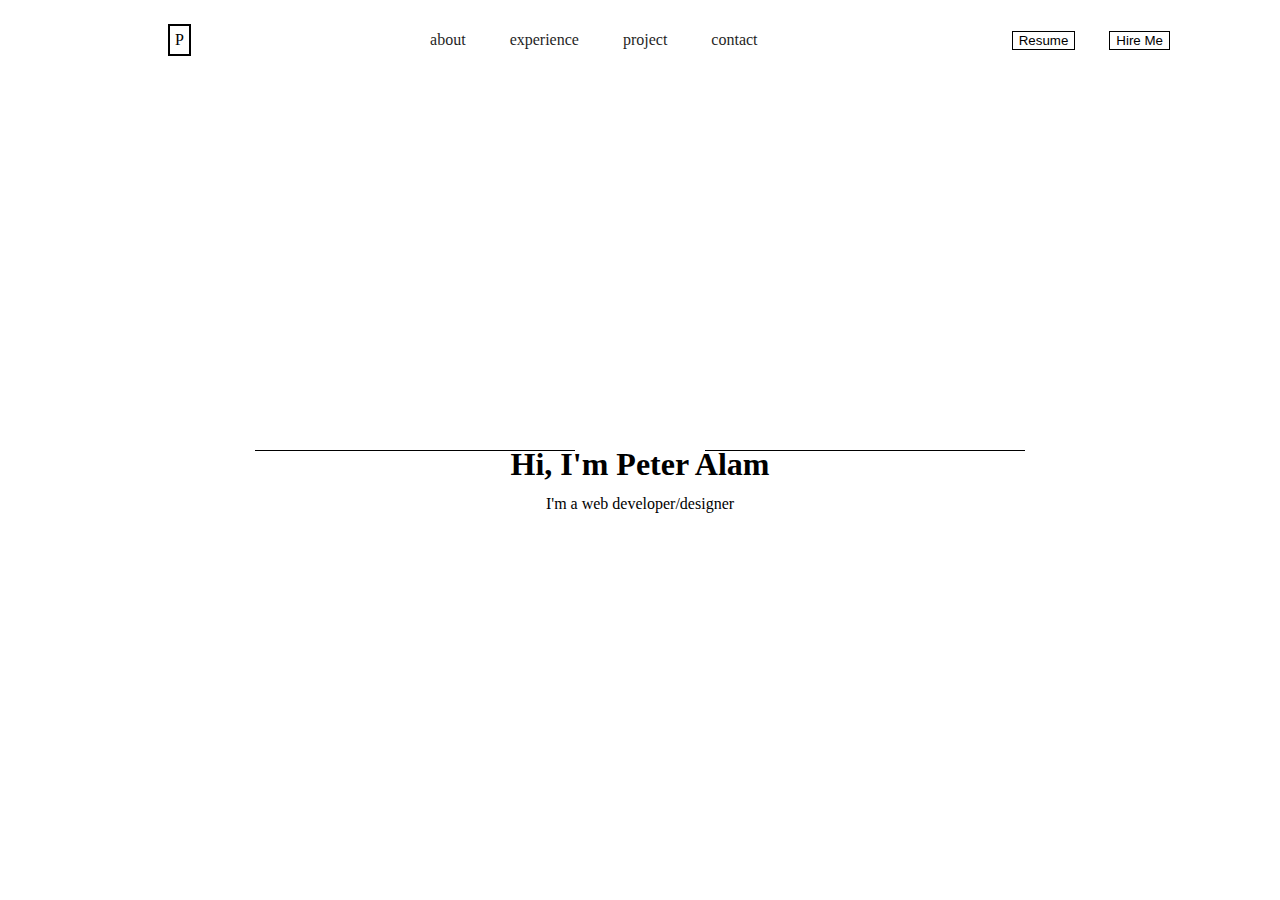
==== index.html @ 071f85ca "my-portfolio" ====
<!DOCTYPE html>
<html lang="en">
<head>
  <meta charset="UTF-8">
  <meta name="viewport" content="width=device-width, initial-scale=1.0">
  <link rel="stylesheet" href="style.css">
  <title>Document</title>
</head>

<body>
  <div class="head">
    <div class="p-symb">
      <p>P</p>
    </div>
    <div class="links">
      <a href="about.html">about</a>
      <a href="#">experience</a>
      <a href="#">project</a>
      <a href="#">contact</a>
    </div>
      <div class="btns">
        <button>Resume</button>
        <button>Hire Me</button>
    </div>
  </div>
  <div class="main-text">
    <h1>Hi, I'm Peter Alam</h1>
    <p>I'm a web developer/designer</p>
  </div>
</body>
</html>
---- style.css ----
html, body{
  overflow: hidden;
}

.head{
  display: flex;
  justify-content: space-between;
  align-items: center;
}

.head p{
  border: 2px black solid;
  padding: 5px;
  margin-left: 160px;
}

.links a{
  padding: 20px;
  text-decoration: none;
  color: #1F1F1F;
}

.btns{
  margin-right: 87px;
}
.btns button{
  border: 1px black solid;
  background-color: transparent;
  margin: 15px;
}

.main-text{
  display: flex;
  flex-direction: column;
  align-items: center;
  justify-content: center;
  min-height: 90vh;

}
.main-text h1{
  margin-bottom: 12px;
}
.main-text p{
  margin-top: 0px;
}

.about-me{
  text-align: center;
  position: relative;
}

h1::before,
h1::after {
  content: "";
  position: absolute;
  top: 50%;
  height: 1px;
  background-color: black;
}

h1::before {
  left: 255px;
  width: 25%; 
}

h1::after {
  right: 255px;
  width: 25%;
}

.about-me-background{
  background-color: #C4C4C4;
}
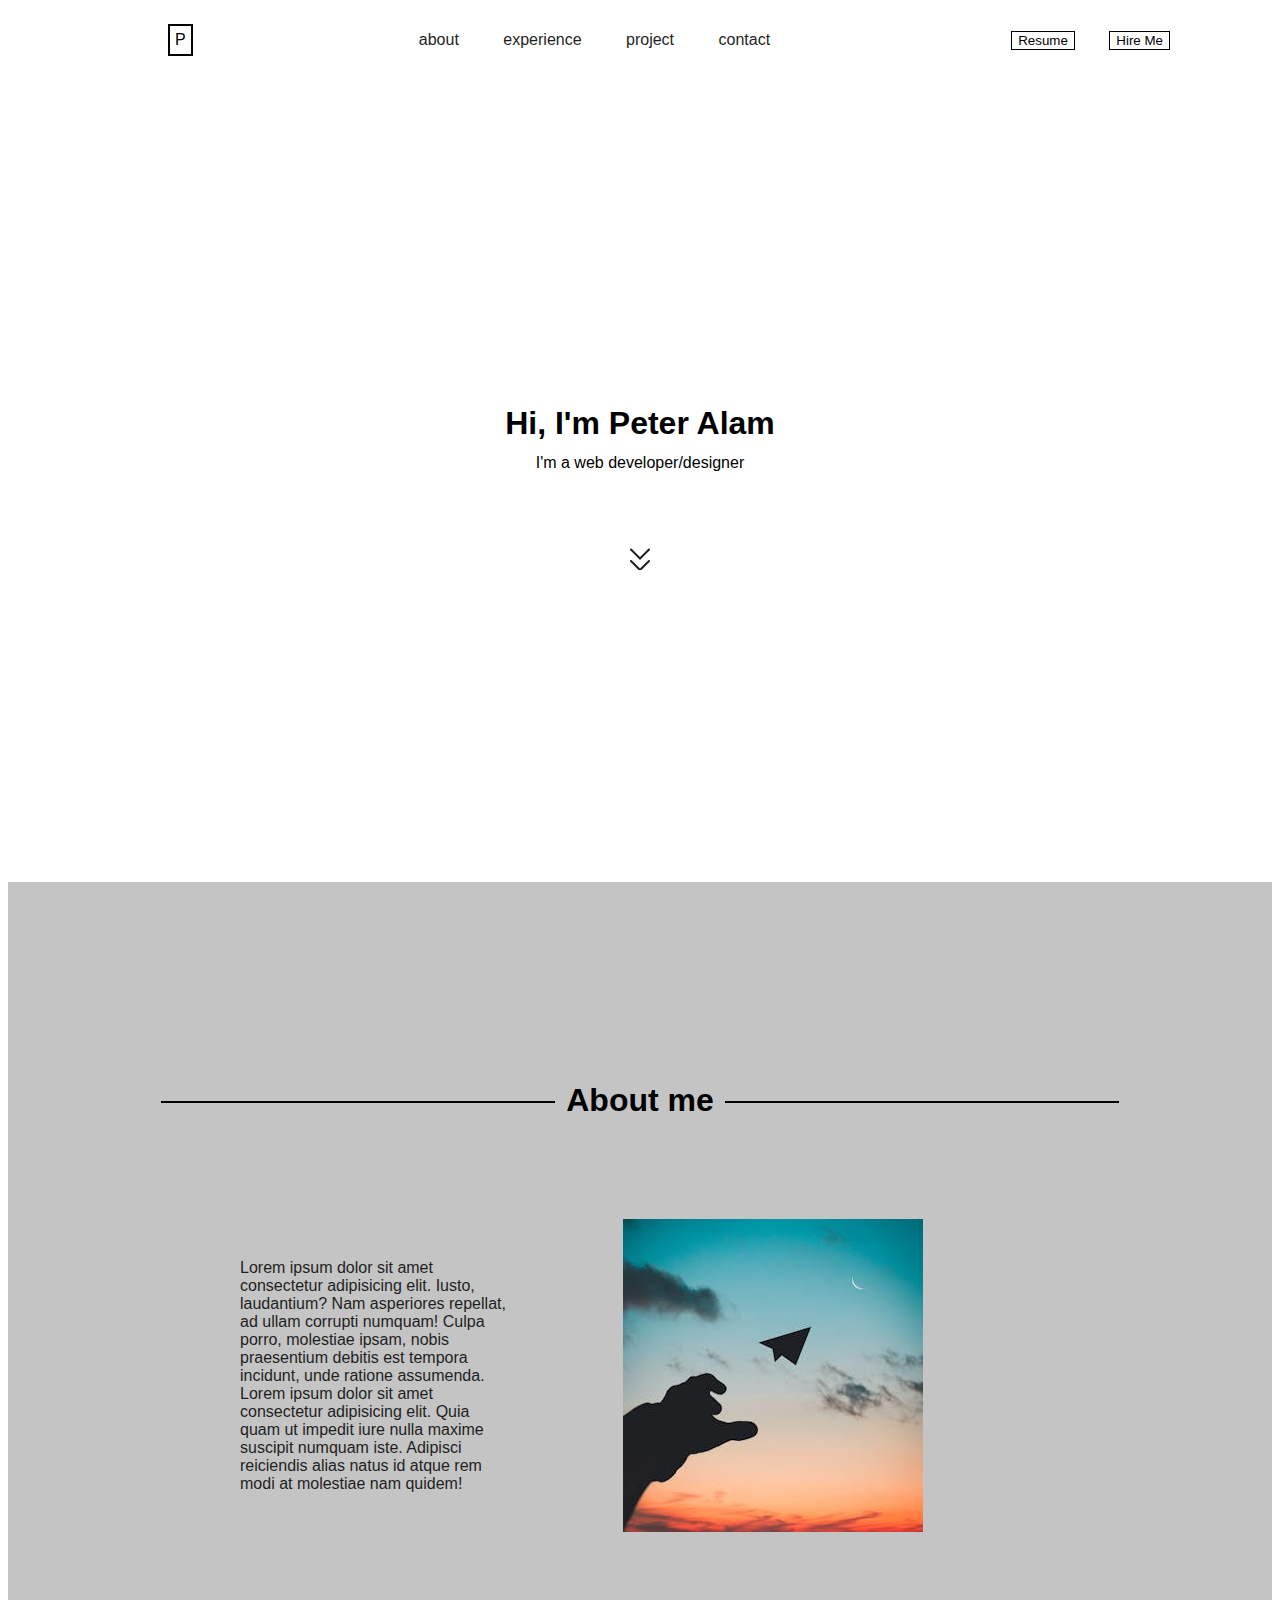
==== commit 847e91f9: "added an about that need fixing later" ====
--- a/index.html
+++ b/index.html
@@ -4,7 +4,7 @@
   <meta charset="UTF-8">
   <meta name="viewport" content="width=device-width, initial-scale=1.0">
   <link rel="stylesheet" href="style.css">
-  <title>Document</title>
+  <title>My Portfolio</title>
 </head>
 
 <body>
@@ -13,7 +13,7 @@
       <p>P</p>
     </div>
     <div class="links">
-      <a href="about.html">about</a>
+      <a href="#about-me">about</a>
       <a href="#">experience</a>
       <a href="#">project</a>
       <a href="#">contact</a>
@@ -26,6 +26,33 @@
   <div class="main-text">
     <h1>Hi, I'm Peter Alam</h1>
     <p>I'm a web developer/designer</p>
+    <svg width="32" height="32" viewBox="0 0 32 32" fill="none" xmlns="http://www.w3.org/2000/svg">
+      <g clip-path="url(#clip0_502_5)">
+      <path d="M16 20.5L7 11.5" stroke="#1F1F1F" stroke-width="2" stroke-linecap="round" stroke-linejoin="round"/>
+      <path d="M25 11.5L16 20.5" stroke="#1F1F1F" stroke-width="2" stroke-linecap="round" stroke-linejoin="round"/>
+      <path d="M16 32L7 23" stroke="#1F1F1F" stroke-width="2" stroke-linecap="round" stroke-linejoin="round"/>
+      <path d="M25 23L16 32" stroke="#1F1F1F" stroke-width="2" stroke-linecap="round" stroke-linejoin="round"/>
+      </g>
+      <defs>
+      <clipPath id="clip0_502_5">
+      <rect width="32" height="32" fill="white"/>
+      </clipPath>
+      </defs>
+    </svg>
+      
   </div>
+
+  <div class="about-me" id="about-me">
+    <h1 class="line">About me</h1>  
+    <div class="about-me-text">
+      <p>Lorem ipsum dolor sit amet consectetur adipisicing elit. Iusto, laudantium? Nam asperiores repellat, ad ullam corrupti numquam! Culpa porro, molestiae ipsam, nobis praesentium debitis est tempora incidunt, unde ratione assumenda.
+        Lorem ipsum dolor sit amet consectetur adipisicing elit. Quia quam ut impedit iure nulla maxime suscipit numquam iste. Adipisci reiciendis alias natus id atque rem modi at molestiae nam quidem!
+      </p>
+      <img src="img/about.jpg" alt="just a photo">
+    </div>
+  </div>
+
+  
+
 </body>
 </html>--- a/style.css
+++ b/style.css
@@ -1,7 +1,7 @@
-html, body{
-  overflow: hidden;
+html{
+  scroll-behavior: smooth;
+  font-family: sans-serif;
 }
-
 .head{
   display: flex;
   justify-content: space-between;
@@ -44,30 +44,54 @@
   margin-top: 0px;
 }
 
-.about-me{
+.main-text svg{
+  margin-top: 50px;
+}
+
+.line{
   text-align: center;
   position: relative;
+  max-width: auto;
+  margin: 100px auto;
 }
 
-h1::before,
-h1::after {
-  content: "";
+.line::before{
+  content: " ";
+  display: block;
+  height: 2px;
+  width: 37%;
   position: absolute;
   top: 50%;
-  height: 1px;
-  background-color: black;
+  left: 5%;
+  background: black;
 }
 
-h1::before {
-  left: 255px;
-  width: 25%; 
+.line::after{
+  content: " ";
+  display: block;
+  height: 2px;
+  width: 37%;
+  position: absolute;
+  top: 50%;
+  right: 5%;
+  background: black;
 }
 
-h1::after {
-  right: 255px;
-  width: 25%;
+.about-me-text{
+  margin: auto;
+  max-width: 800px;
+  max-height: 100%;
+  display: grid;
+  grid-template-columns: 1fr 2fr;
+  place-items: center;
+} 
+
+.about-me-text p{
+  color: #1F1F1F;
+  font-size: 1rem;
 }
 
-.about-me-background{
+.about-me{
   background-color: #C4C4C4;
+  padding: 100px;
 }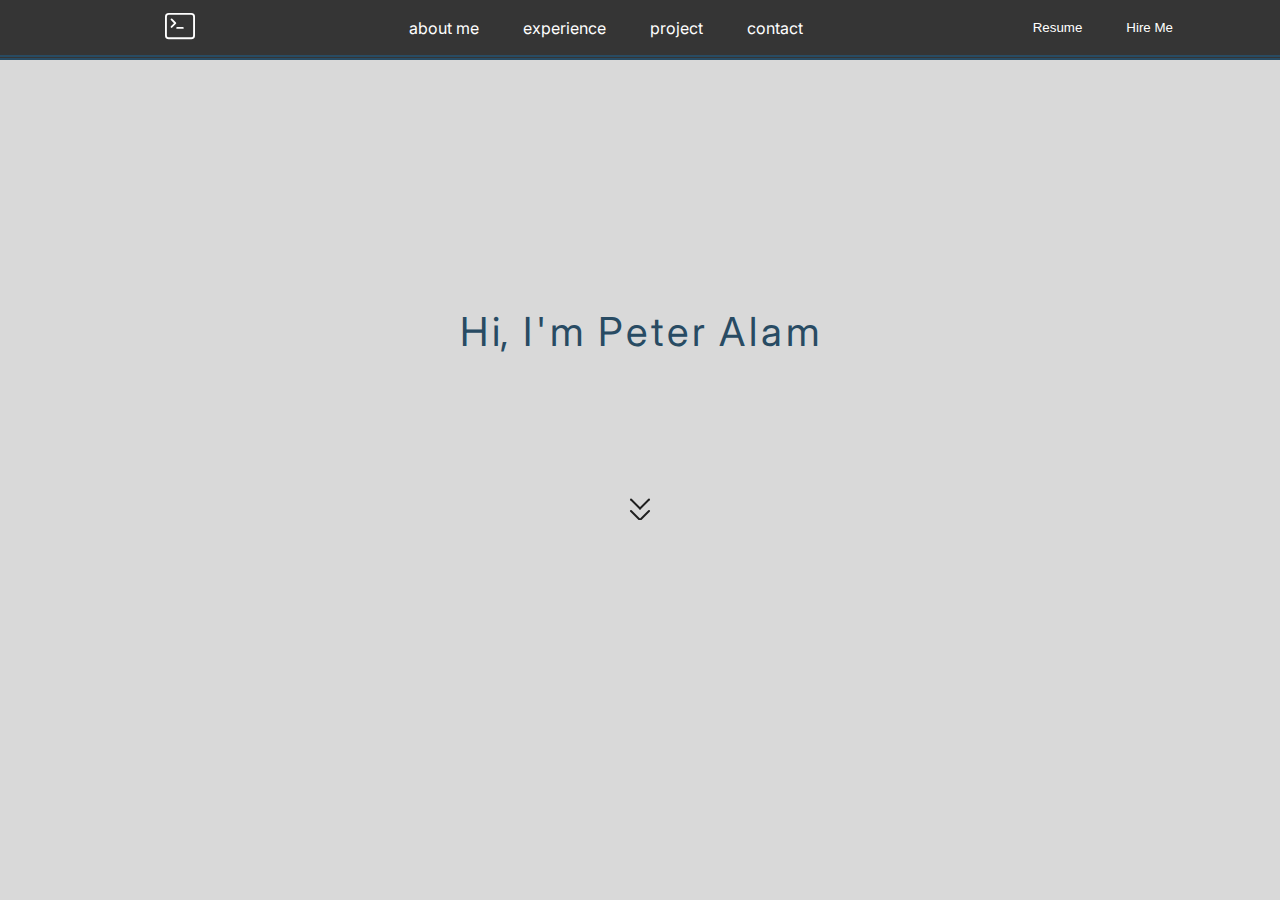
==== commit e18c861a: "fixed the about me bug" ====
--- a/index.html
+++ b/index.html
@@ -4,16 +4,23 @@
   <meta charset="UTF-8">
   <meta name="viewport" content="width=device-width, initial-scale=1.0">
   <link rel="stylesheet" href="style.css">
+  <link rel="preconnect" href="https://fonts.googleapis.com">
+  <link rel="preconnect" href="https://fonts.gstatic.com" crossorigin>
+  <link href="https://fonts.googleapis.com/css2?family=Inter:wght@100..900&family=Source+Sans+3:ital,wght@0,200..900;1,200..900&display=swap" rel="stylesheet">
   <title>My Portfolio</title>
 </head>
 
 <body>
   <div class="head">
     <div class="p-symb">
-      <p>P</p>
+      <a href="index.html"><svg xmlns="http://www.w3.org/2000/svg" width="30" height="30" fill="currentColor" class="bi bi-terminal" viewBox="0 0 16 16">
+        <path d="M6 9a.5.5 0 0 1 .5-.5h3a.5.5 0 0 1 0 1h-3A.5.5 0 0 1 6 9M3.854 4.146a.5.5 0 1 0-.708.708L4.793 6.5 3.146 8.146a.5.5 0 1 0 .708.708l2-2a.5.5 0 0 0 0-.708z"/>
+        <path d="M2 1a2 2 0 0 0-2 2v10a2 2 0 0 0 2 2h12a2 2 0 0 0 2-2V3a2 2 0 0 0-2-2zm12 1a1 1 0 0 1 1 1v10a1 1 0 0 1-1 1H2a1 1 0 0 1-1-1V3a1 1 0 0 1 1-1z"/>
+      </svg>
+    </a>
     </div>
     <div class="links">
-      <a href="#about-me">about</a>
+      <a href="about.html">about me</a>
       <a href="#">experience</a>
       <a href="#">project</a>
       <a href="#">contact</a>
@@ -24,14 +31,37 @@
     </div>
   </div>
   <div class="main-text">
-    <h1>Hi, I'm Peter Alam</h1>
-    <p>I'm a web developer/designer</p>
+    <div class="text-container">
+      <span class="wiggle-letter">H</span>
+      <span class="wiggle-letter">i, </span>
+      <span class="wiggle-letter">I</span>
+      <span class="wiggle-letter">'</span>
+      <span class="wiggle-letter">m </span>
+      <span class="wiggle-letter"> P</span>
+      <span class="wiggle-letter">e</span>
+      <span class="wiggle-letter">t</span>
+      <span class="wiggle-letter">e</span>
+      <span class="wiggle-letter">r </span>
+      <span class="wiggle-letter">A</span>
+      <span class="wiggle-letter">l</span>
+      <span class="wiggle-letter">a</span>
+      <span class="wiggle-letter">m</span>
+      
+    </div>
+
+
+    <p class="fade-text">
+      <span>I</span><span>'</span><span>m</span> <span>a</span> <span>w</span><span>e</span><span>b</span> <span>d</span><span>e</span><span>v</span><span>e</span><span>l</span><span>o</span><span>p</span><span>e</span><span>r</span>
+    </p>
+      
+
+    </p>
     <svg width="32" height="32" viewBox="0 0 32 32" fill="none" xmlns="http://www.w3.org/2000/svg">
       <g clip-path="url(#clip0_502_5)">
-      <path d="M16 20.5L7 11.5" stroke="#1F1F1F" stroke-width="2" stroke-linecap="round" stroke-linejoin="round"/>
-      <path d="M25 11.5L16 20.5" stroke="#1F1F1F" stroke-width="2" stroke-linecap="round" stroke-linejoin="round"/>
-      <path d="M16 32L7 23" stroke="#1F1F1F" stroke-width="2" stroke-linecap="round" stroke-linejoin="round"/>
-      <path d="M25 23L16 32" stroke="#1F1F1F" stroke-width="2" stroke-linecap="round" stroke-linejoin="round"/>
+      <path class="arrow" d="M16 20.5L7 11.5" stroke="#1F1F1F" stroke-width="2" stroke-linecap="round" stroke-linejoin="round"/>
+      <path class="arrow1" d="M25 11.5L16 20.5" stroke="#1F1F1F" stroke-width="2" stroke-linecap="round" stroke-linejoin="round"/>
+      <path class="arrow2" d="M16 32L7 23" stroke="#1F1F1F" stroke-width="2" stroke-linecap="round" stroke-linejoin="round"/>
+      <path class="arrow3" d="M25 23L16 32" stroke="#1F1F1F" stroke-width="2" stroke-linecap="round" stroke-linejoin="round"/>
       </g>
       <defs>
       <clipPath id="clip0_502_5">
@@ -41,18 +71,6 @@
     </svg>
       
   </div>
-
-  <div class="about-me" id="about-me">
-    <h1 class="line">About me</h1>  
-    <div class="about-me-text">
-      <p>Lorem ipsum dolor sit amet consectetur adipisicing elit. Iusto, laudantium? Nam asperiores repellat, ad ullam corrupti numquam! Culpa porro, molestiae ipsam, nobis praesentium debitis est tempora incidunt, unde ratione assumenda.
-        Lorem ipsum dolor sit amet consectetur adipisicing elit. Quia quam ut impedit iure nulla maxime suscipit numquam iste. Adipisci reiciendis alias natus id atque rem modi at molestiae nam quidem!
-      </p>
-      <img src="img/about.jpg" alt="just a photo">
-    </div>
-  </div>
-
   
-
 </body>
 </html>--- a/style.css
+++ b/style.css
@@ -1,32 +1,54 @@
 html{
   scroll-behavior: smooth;
-  font-family: sans-serif;
+  font-family: "Inter", sans-serif;
+  font-optical-sizing: auto;
+  font-style: normal;
+  font-variation-settings:"slnt" 0;
+  color: #284b63;
+  background-color: #d9d9d9;
 }
 .head{
   display: flex;
   justify-content: space-between;
   align-items: center;
-}
-
-.head p{
-  border: 2px black solid;
+  position: fixed;
+  width: 100%;
+  top: 0;
+  left: 0;
+  z-index: 100;
+  background-color: #353535;
+  color: #FFFFFF;
+  border-bottom: 5px double #284b63;
+}
+
+.p-symb{
   padding: 5px;
   margin-left: 160px;
+
+}
+
+.p-symb a{
+  text-decoration: none;
+  color: #fff;
 }
 
 .links a{
   padding: 20px;
   text-decoration: none;
-  color: #1F1F1F;
+  color: #fff;
 }
 
 .btns{
-  margin-right: 87px;
-}
+  padding-right: 87px;
+  text-decoration: none;
+}
+
 .btns button{
-  border: 1px black solid;
+  color: #fff;
+  border: none;
   background-color: transparent;
   margin: 15px;
+  padding: 5px;
 }
 
 .main-text{
@@ -63,7 +85,7 @@
   position: absolute;
   top: 50%;
   left: 5%;
-  background: black;
+  background: #283618;
 }
 
 .line::after{
@@ -74,24 +96,159 @@
   position: absolute;
   top: 50%;
   right: 5%;
-  background: black;
+  background: #283618;
+}
+
+.about-me-container{
+  margin: 0;
+  padding: 0;
+  overflow: hidden;
 }
 
 .about-me-text{
   margin: auto;
+  margin-left: 80px;
   max-width: 800px;
   max-height: 100%;
   display: grid;
   grid-template-columns: 1fr 2fr;
   place-items: center;
+  color: #fff;
 } 
 
 .about-me-text p{
-  color: #1F1F1F;
-  font-size: 1rem;
+  color: #284b63;
+  font-size: 1.15rem;
+  width: 800px;
+  margin-right: 30px;
+  margin-left: 0;
+}
+
+.about-me-text img{
+  width: 300px;
+  height: 300px;
 }
 
 .about-me{
-  background-color: #C4C4C4;
-  padding: 100px;
-}+  background-color: #ffffff;
+  color: #284b63;
+  padding: 100px 40px;
+  width: 100%;
+}
+
+.arrow {
+  animation: pulse 2s ease-in-out infinite;
+}
+
+.arrow1 {
+  animation: pulse 2s ease-in-out infinite;
+}
+
+.arrow2 {
+  animation: pulse 2s ease-in-out infinite;
+}
+
+.arrow3 {
+  animation: pulse 2s ease-in-out infinite;
+}
+
+@keyframes pulse {
+  0%, 100% {
+    stroke-width: 2; /* Original stroke width */
+  }
+  50% {
+    stroke-width: 4; /* Increase stroke width for the pulse */
+  }
+}
+
+.wiggle-letter {
+  font-size: 2.5rem;
+  margin-bottom: 30px;
+  display: inline-block; /* Allow individual letter transformations */
+  animation: wiggle 1s ease-in-out infinite; /* Apply animation */
+}
+
+.wiggle-letter:nth-child(3) { 
+  padding-left: 10px; 
+}
+
+.wiggle-letter:nth-child(6) { 
+  padding-left: 10px; 
+}
+
+.wiggle-letter:nth-child(11) { 
+  padding-left: 10px; 
+}
+
+.wiggle-letter:nth-child(1) { animation-delay: 0.1s; } /* Delay each letter's animation */
+.wiggle-letter:nth-child(2) { animation-delay: 0.2s; }
+.wiggle-letter:nth-child(3) { animation-delay: 0.3s; }
+.wiggle-letter:nth-child(4) { animation-delay: 0.4s; }
+.wiggle-letter:nth-child(5) { animation-delay: 0.5s; }
+.wiggle-letter:nth-child(6) { animation-delay: 0.7s; }
+.wiggle-letter:nth-child(7) { animation-delay: 0.8s; }
+.wiggle-letter:nth-child(8) { animation-delay: 0.9s; }
+.wiggle-letter:nth-child(9) { animation-delay: 1s; }
+.wiggle-letter:nth-child(10) { animation-delay: 1.1s; }
+.wiggle-letter:nth-child(11) { animation-delay: 1.2s; }
+.wiggle-letter:nth-child(12) { animation-delay: 1.3s; }
+.wiggle-letter:nth-child(13) { animation-delay: 1.4s; }
+.wiggle-letter:nth-child(14) { animation-delay: 1.5s; }
+
+@keyframes wiggle {
+  0%, 100% {
+    transform: translateY(0) rotateZ(0); /* Start and end with no transform */
+  }
+  20% {
+    transform: translateY(-5px) rotateZ(-5deg); /* Move up and rotate slightly left */
+  }
+  40% {
+    transform: translateY(5px) rotateZ(5deg); /* Move down and rotate slightly right */
+  }
+  60% {
+    transform: translateY(-2px) rotateZ(-2deg); /* Smaller movement and rotation */
+  }
+  80% {
+    transform: translateY(2px) rotateZ(2deg); /* Smaller movement and rotation */
+  }
+}
+
+
+.fade-text span {
+  opacity: 0; 
+  animation: fadeInAndOut 8s ease-in-out infinite;
+}
+
+.fade-text span:nth-child(1) { animation-delay: 0.2s; }
+.fade-text span:nth-child(2) { animation-delay: 0.4s; }
+.fade-text span:nth-child(3) { animation-delay: 0.6s; }
+.fade-text span:nth-child(4) { animation-delay: 0.8s; }
+.fade-text span:nth-child(5) { animation-delay: 1s; }
+.fade-text span:nth-child(6) { animation-delay: 1.2s; }
+.fade-text span:nth-child(7) { animation-delay: 1.4s; }
+.fade-text span:nth-child(8) { animation-delay: 1.6s; }
+.fade-text span:nth-child(9) { animation-delay: 1.8s; }
+.fade-text span:nth-child(10) { animation-delay: 2s; }
+.fade-text span:nth-child(11) { animation-delay: 2.2s; }
+.fade-text span:nth-child(12) { animation-delay: 2.4s; }
+.fade-text span:nth-child(13) { animation-delay: 2.6s; }
+.fade-text span:nth-child(14) { animation-delay: 2.8s; }
+.fade-text span:nth-child(15) { animation-delay: 3s; }
+.fade-text span:nth-child(16) { animation-delay: 3.2s; }
+
+
+@keyframes fadeInAndOut {
+  0% {
+    opacity: 0;
+  }
+  25% {
+    opacity: 1;
+  }
+  75% {
+    opacity: 1;
+  }
+  100% {
+    opacity: 0;
+  }
+}
+
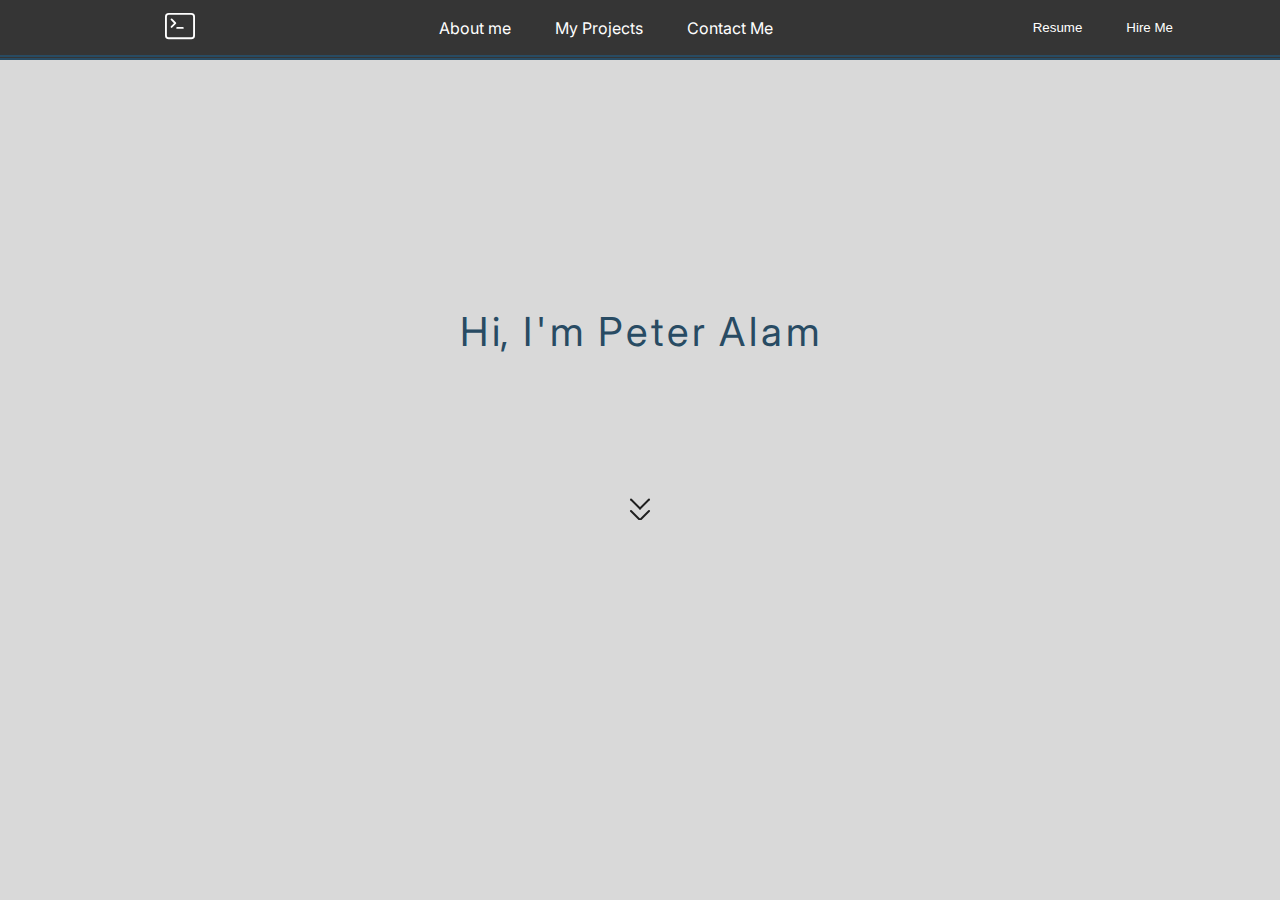
==== commit 774d8c51: "added a my projects section" ====
--- a/index.html
+++ b/index.html
@@ -20,10 +20,9 @@
     </a>
     </div>
     <div class="links">
-      <a href="about.html">about me</a>
-      <a href="#">experience</a>
-      <a href="#">project</a>
-      <a href="#">contact</a>
+      <a href="about.html">About me</a>
+      <a href="projects.html">My Projects</a>
+      <a href="#">Contact Me</a>
     </div>
       <div class="btns">
         <button>Resume</button>
--- a/style.css
+++ b/style.css
@@ -251,4 +251,20 @@
     opacity: 0;
   }
 }
-
+.projects{
+  background-color: #fff;
+}
+
+.project-1{
+  border-bottom: 2px solid black;
+}
+
+.pet-adoption-wrap{
+  margin-left: 10%;
+  max-width: 50%;
+}
+
+.pet-adoption-wrap2{
+  margin-left: 50%;
+  max-width: 50%;
+}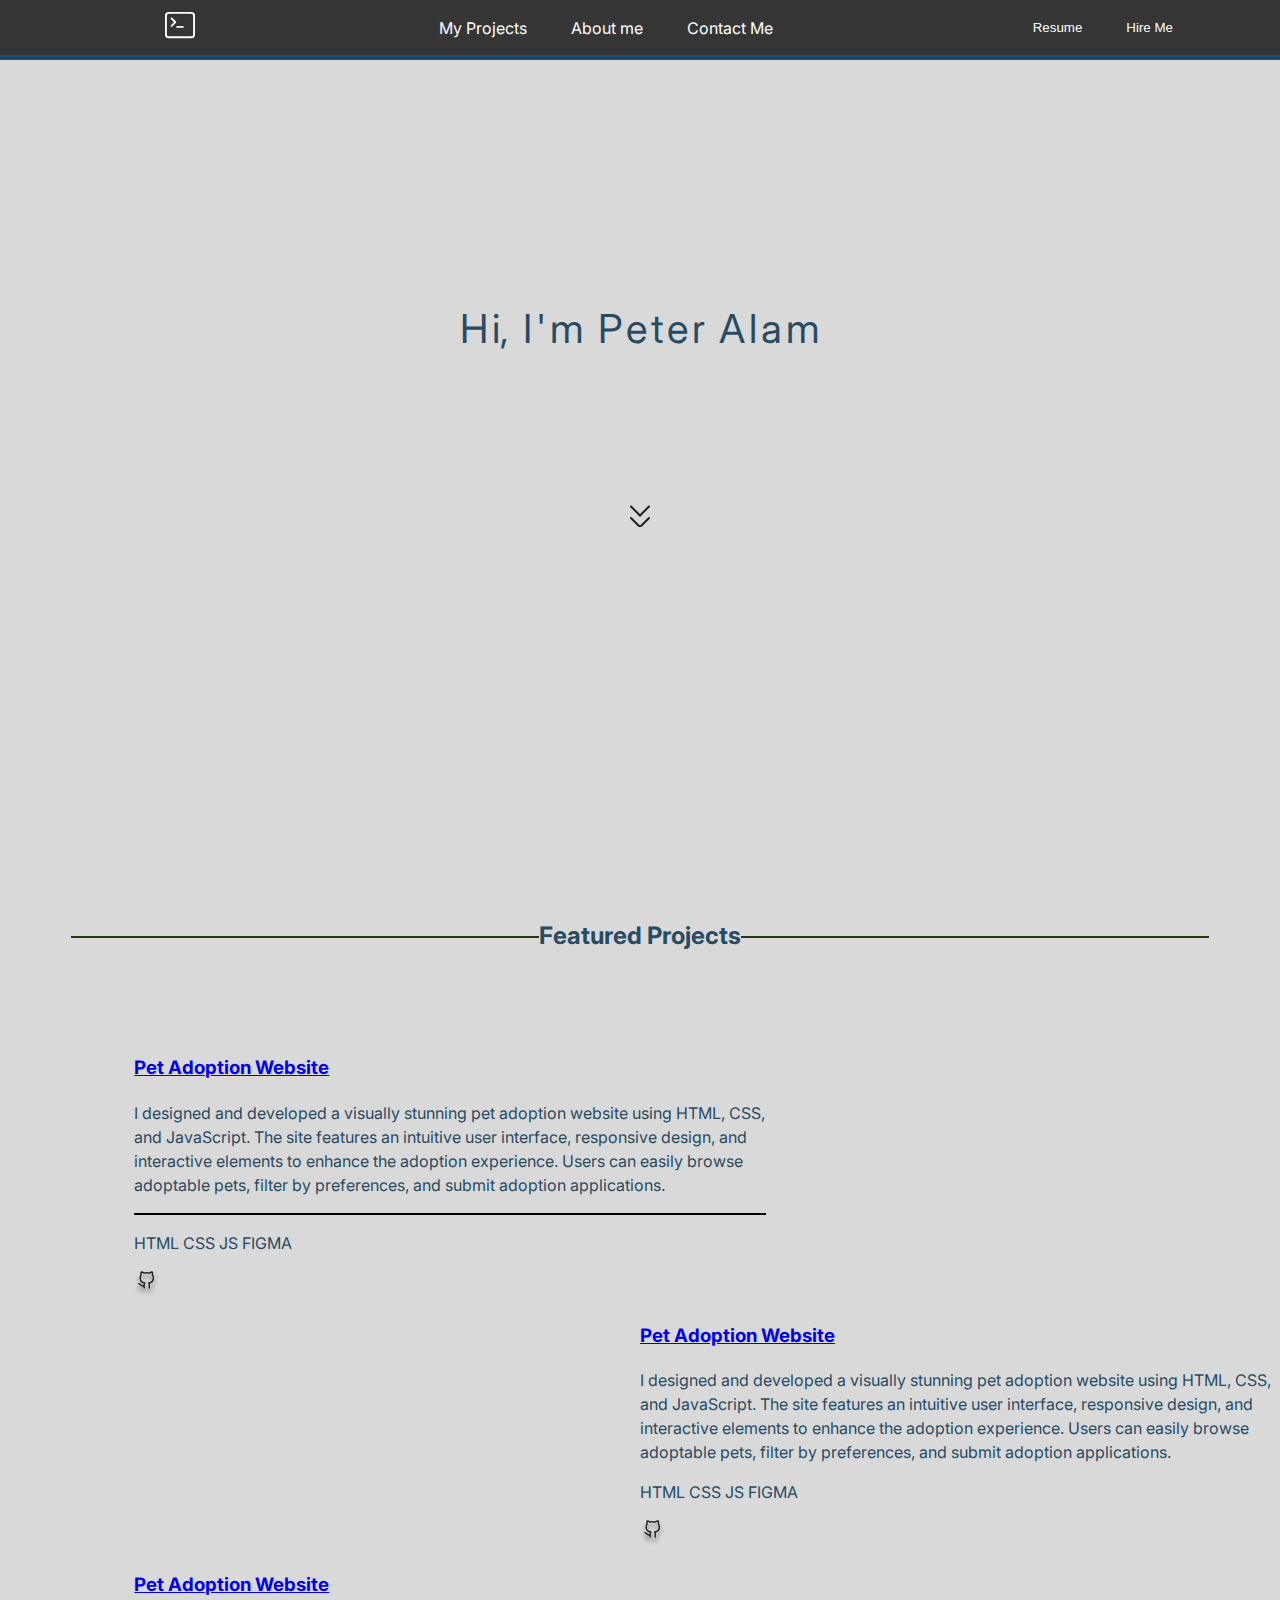
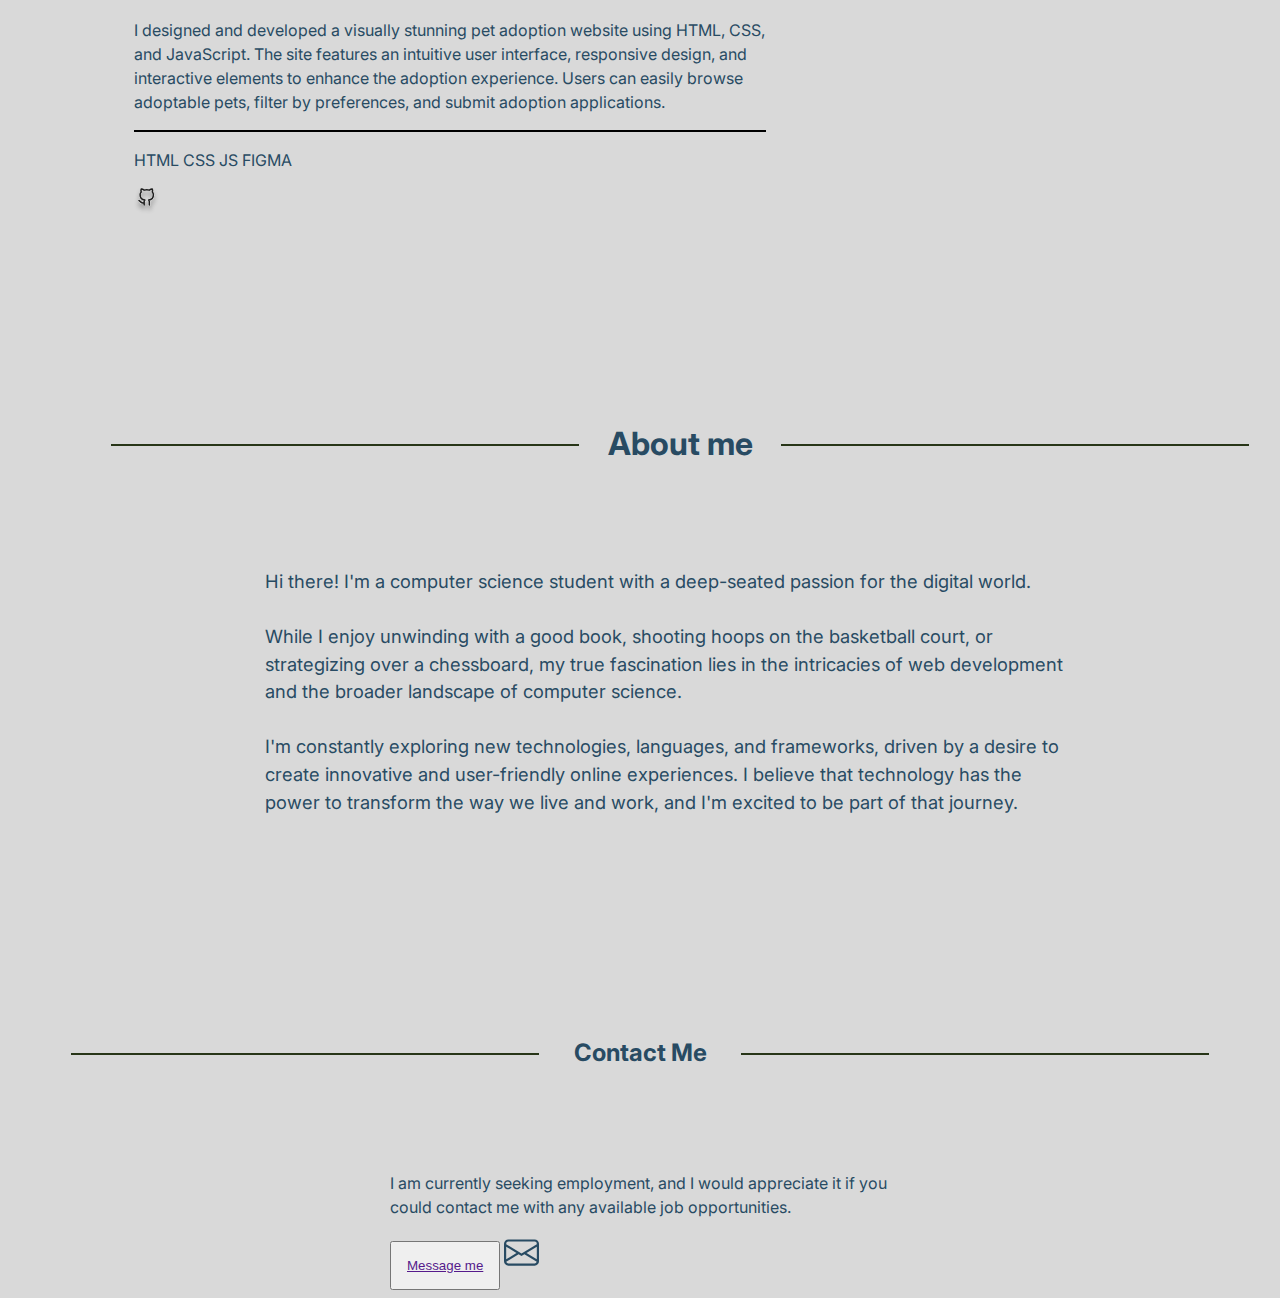
==== commit 32ce7627: "changed the page layout" ====
--- a/index.html
+++ b/index.html
@@ -20,14 +20,14 @@
     </a>
     </div>
     <div class="links">
-      <a href="about.html">About me</a>
-      <a href="projects.html">My Projects</a>
-      <a href="#">Contact Me</a>
+      <a href="#projects">My Projects</a>
+      <a href="#about-me">About me</a>
+      <a href="#contact">Contact Me</a>
     </div>
       <div class="btns">
         <button>Resume</button>
         <button>Hire Me</button>
-    </div>
+      </div>
   </div>
   <div class="main-text">
     <div class="text-container">
@@ -70,6 +70,114 @@
     </svg>
       
   </div>
+  <div id="projects">
+    <h2 class="line">Featured Projects</h2>
+    <div class="pet-adoption-wrap">
+      <div class="project-1">
+        <h3 class="pet-adoption"><a href="https://peteralam2.github.io/pet-adoption/" target="_blank">Pet Adoption Website</a></h3>
+        <p>I designed and developed a visually stunning pet adoption website using HTML,
+          CSS, and JavaScript. The site features an intuitive user interface, responsive design, and interactive elements to enhance the adoption experience. Users can easily browse adoptable pets, filter by preferences, and submit adoption applications.</p>
+      </div>
+      <div class="skills"><p>HTML CSS JS FIGMA</p>
+      </div>
+      <a href="https://github.com/peteralam2/pet-adoption" target="_blank"><svg width="25" height="26" viewBox="0 0 25 26" fill="none" xmlns="http://www.w3.org/2000/svg">
+        <g filter="url(#filter0_d_502_256)">
+        <path d="M10.1692 14.7172C6.47692 15.8586 6.47692 12.8149 5 12.4344M15.3385 17V14.0552C15.3662 13.6923 15.3186 13.3276 15.1989 12.9852C15.0792 12.6427 14.8902 12.3305 14.6443 12.0691C16.9631 11.8028 19.4 10.8973 19.4 6.74261C19.3998 5.68022 19.0032 4.65856 18.2923 3.88911C18.6289 2.95963 18.6051 1.93225 18.2258 1.02039C18.2258 1.02039 17.3545 0.754061 15.3385 2.14657C13.6459 1.67389 11.8618 1.67389 10.1692 2.14657C8.15323 0.754061 7.28185 1.02039 7.28185 1.02039C6.90255 1.93225 6.87875 2.95963 7.21538 3.88911C6.49917 4.66427 6.10217 5.69516 6.10769 6.76544C6.10769 10.8897 8.54461 11.7952 10.8634 12.092C10.6204 12.3507 10.4331 12.6592 10.3135 12.9974C10.1939 13.3357 10.1447 13.6961 10.1692 14.0552V17" stroke="#1F1F1F" stroke-width="1.5" stroke-linecap="round" stroke-linejoin="round"/>
+        </g>
+        <defs>
+        <filter id="filter0_d_502_256" x="0.249819" y="0.25" width="23.9002" height="25.5" filterUnits="userSpaceOnUse" color-interpolation-filters="sRGB">
+        <feFlood flood-opacity="0" result="BackgroundImageFix"/>
+        <feColorMatrix in="SourceAlpha" type="matrix" values="0 0 0 0 0 0 0 0 0 0 0 0 0 0 0 0 0 0 127 0" result="hardAlpha"/>
+        <feOffset dy="4"/>
+        <feGaussianBlur stdDeviation="2"/>
+        <feComposite in2="hardAlpha" operator="out"/>
+        <feColorMatrix type="matrix" values="0 0 0 0 0 0 0 0 0 0 0 0 0 0 0 0 0 0 0.25 0"/>
+        <feBlend mode="normal" in2="BackgroundImageFix" result="effect1_dropShadow_502_256"/>
+        <feBlend mode="normal" in="SourceGraphic" in2="effect1_dropShadow_502_256" result="shape"/>
+        </filter>
+        </defs>
+        </svg>
+        </a>
+    </div>
+    <div class="pet-adoption-wrap2">
+      <div class="project-2">
+        <h3 class="pet-adoption"><a href="https://peteralam2.github.io/pet-adoption/" target="_blank">Pet Adoption Website</a></h3>
+        <p>I designed and developed a visually stunning pet adoption website using HTML,
+          CSS, and JavaScript. The site features an intuitive user interface, responsive design, and interactive elements to enhance the adoption experience. Users can easily browse adoptable pets, filter by preferences, and submit adoption applications.</p>
+      </div>
+      <div class="skills"><p>HTML CSS JS FIGMA</p>
+      </div>
+      <a href="https://github.com/peteralam2/pet-adoption" target="_blank"><svg width="25" height="26" viewBox="0 0 25 26" fill="none" xmlns="http://www.w3.org/2000/svg">
+        <g filter="url(#filter0_d_502_256)">
+        <path d="M10.1692 14.7172C6.47692 15.8586 6.47692 12.8149 5 12.4344M15.3385 17V14.0552C15.3662 13.6923 15.3186 13.3276 15.1989 12.9852C15.0792 12.6427 14.8902 12.3305 14.6443 12.0691C16.9631 11.8028 19.4 10.8973 19.4 6.74261C19.3998 5.68022 19.0032 4.65856 18.2923 3.88911C18.6289 2.95963 18.6051 1.93225 18.2258 1.02039C18.2258 1.02039 17.3545 0.754061 15.3385 2.14657C13.6459 1.67389 11.8618 1.67389 10.1692 2.14657C8.15323 0.754061 7.28185 1.02039 7.28185 1.02039C6.90255 1.93225 6.87875 2.95963 7.21538 3.88911C6.49917 4.66427 6.10217 5.69516 6.10769 6.76544C6.10769 10.8897 8.54461 11.7952 10.8634 12.092C10.6204 12.3507 10.4331 12.6592 10.3135 12.9974C10.1939 13.3357 10.1447 13.6961 10.1692 14.0552V17" stroke="#1F1F1F" stroke-width="1.5" stroke-linecap="round" stroke-linejoin="round"/>
+        </g>
+        <defs>
+        <filter id="filter0_d_502_256" x="0.249819" y="0.25" width="23.9002" height="25.5" filterUnits="userSpaceOnUse" color-interpolation-filters="sRGB">
+        <feFlood flood-opacity="0" result="BackgroundImageFix"/>
+        <feColorMatrix in="SourceAlpha" type="matrix" values="0 0 0 0 0 0 0 0 0 0 0 0 0 0 0 0 0 0 127 0" result="hardAlpha"/>
+        <feOffset dy="4"/>
+        <feGaussianBlur stdDeviation="2"/>
+        <feComposite in2="hardAlpha" operator="out"/>
+        <feColorMatrix type="matrix" values="0 0 0 0 0 0 0 0 0 0 0 0 0 0 0 0 0 0 0.25 0"/>
+        <feBlend mode="normal" in2="BackgroundImageFix" result="effect1_dropShadow_502_256"/>
+        <feBlend mode="normal" in="SourceGraphic" in2="effect1_dropShadow_502_256" result="shape"/>
+        </filter>
+        </defs>
+        </svg>
+        </a>
+    </div>
+
+    <div class="pet-adoption-wrap">
+      <div class="project-1">
+        <h3 class="pet-adoption"><a href="https://peteralam2.github.io/pet-adoption/" target="_blank">Pet Adoption Website</a></h3>
+        <p>I designed and developed a visually stunning pet adoption website using HTML,
+          CSS, and JavaScript. The site features an intuitive user interface, responsive design, and interactive elements to enhance the adoption experience. Users can easily browse adoptable pets, filter by preferences, and submit adoption applications.</p>
+      </div>
+      <div class="skills"><p>HTML CSS JS FIGMA</p>
+      </div>
+      <a href="https://github.com/peteralam2/pet-adoption" target="_blank"><svg width="25" height="26" viewBox="0 0 25 26" fill="none" xmlns="http://www.w3.org/2000/svg">
+        <g filter="url(#filter0_d_502_256)">
+        <path d="M10.1692 14.7172C6.47692 15.8586 6.47692 12.8149 5 12.4344M15.3385 17V14.0552C15.3662 13.6923 15.3186 13.3276 15.1989 12.9852C15.0792 12.6427 14.8902 12.3305 14.6443 12.0691C16.9631 11.8028 19.4 10.8973 19.4 6.74261C19.3998 5.68022 19.0032 4.65856 18.2923 3.88911C18.6289 2.95963 18.6051 1.93225 18.2258 1.02039C18.2258 1.02039 17.3545 0.754061 15.3385 2.14657C13.6459 1.67389 11.8618 1.67389 10.1692 2.14657C8.15323 0.754061 7.28185 1.02039 7.28185 1.02039C6.90255 1.93225 6.87875 2.95963 7.21538 3.88911C6.49917 4.66427 6.10217 5.69516 6.10769 6.76544C6.10769 10.8897 8.54461 11.7952 10.8634 12.092C10.6204 12.3507 10.4331 12.6592 10.3135 12.9974C10.1939 13.3357 10.1447 13.6961 10.1692 14.0552V17" stroke="#1F1F1F" stroke-width="1.5" stroke-linecap="round" stroke-linejoin="round"/>
+        </g>
+        <defs>
+        <filter id="filter0_d_502_256" x="0.249819" y="0.25" width="23.9002" height="25.5" filterUnits="userSpaceOnUse" color-interpolation-filters="sRGB">
+        <feFlood flood-opacity="0" result="BackgroundImageFix"/>
+        <feColorMatrix in="SourceAlpha" type="matrix" values="0 0 0 0 0 0 0 0 0 0 0 0 0 0 0 0 0 0 127 0" result="hardAlpha"/>
+        <feOffset dy="4"/>
+        <feGaussianBlur stdDeviation="2"/>
+        <feComposite in2="hardAlpha" operator="out"/>
+        <feColorMatrix type="matrix" values="0 0 0 0 0 0 0 0 0 0 0 0 0 0 0 0 0 0 0.25 0"/>
+        <feBlend mode="normal" in2="BackgroundImageFix" result="effect1_dropShadow_502_256"/>
+        <feBlend mode="normal" in="SourceGraphic" in2="effect1_dropShadow_502_256" result="shape"/>
+        </filter>
+        </defs>
+        </svg>
+        </a>
+    </div>
+  </div>
+  <div id="about-me">
+      <div class="about-me" id="about-me">
+        <h1 class="line">About me</h1>  
+        <div class="about-me-text">
+          <p>Hi there! I'm a computer science student with a deep-seated passion for the digital world. 
+            <br><br>While I enjoy unwinding with a good book, shooting hoops on the basketball court, or strategizing over a chessboard, my true fascination lies in the intricacies of web development and the broader landscape of computer science.
+            <br><br> I'm constantly exploring new technologies, languages, and frameworks, driven by a desire to create innovative and user-friendly online experiences. I believe that technology has the power to transform the way we live and work, and I'm excited to be part of that journey.
+          </p>
+        </div>
+      </div>
+  </div>
+<div id="contact">
+  <h2 class="line">Contact Me</h2>
+  <div class="contact-me-text">
+    <p>I am currently seeking employment, and I would appreciate it if you could contact me with any available job opportunities.</p>
+    <div class="message-me">
+      <button><a href="">Message me</a></button>
+      <svg xmlns="http://www.w3.org/2000/svg" width="35" height="35" fill="currentColor" class="bi bi-envelope" viewBox="0 0 16 16">
+        <path d="M0 4a2 2 0 0 1 2-2h12a2 2 0 0 1 2 2v8a2 2 0 0 1-2 2H2a2 2 0 0 1-2-2zm2-1a1 1 0 0 0-1 1v.217l7 4.2 7-4.2V4a1 1 0 0 0-1-1zm13 2.383-4.708 2.825L15 11.105zm-.034 6.876-5.64-3.471L8 9.583l-1.326-.795-5.64 3.47A1 1 0 0 0 2 13h12a1 1 0 0 0 .966-.741M1 11.105l4.708-2.897L1 5.383z"/>
+      </svg>
+   </div>
+  </div>
+</div>
   
 </body>
 </html>--- a/style.css
+++ b/style.css
@@ -6,6 +6,7 @@
   font-variation-settings:"slnt" 0;
   color: #284b63;
   background-color: #d9d9d9;
+  line-height: 1.5;
 }
 .head{
   display: flex;
@@ -38,6 +39,10 @@
   color: #fff;
 }
 
+.links a:hover{
+  color: #C3D2D5;
+}
+
 .btns{
   padding-right: 87px;
   text-decoration: none;
@@ -50,6 +55,7 @@
   margin: 15px;
   padding: 5px;
 }
+
 
 .main-text{
   display: flex;
@@ -99,21 +105,17 @@
   background: #283618;
 }
 
-.about-me-container{
-  margin: 0;
-  padding: 0;
-  overflow: hidden;
-}
 
 .about-me-text{
   margin: auto;
   margin-left: 80px;
   max-width: 800px;
   max-height: 100%;
-  display: grid;
   grid-template-columns: 1fr 2fr;
   place-items: center;
   color: #fff;
+  display: block;
+  margin:0 auto;
 } 
 
 .about-me-text p{
@@ -124,13 +126,7 @@
   margin-left: 0;
 }
 
-.about-me-text img{
-  width: 300px;
-  height: 300px;
-}
-
 .about-me{
-  background-color: #ffffff;
   color: #284b63;
   padding: 100px 40px;
   width: 100%;
@@ -267,4 +263,20 @@
 .pet-adoption-wrap2{
   margin-left: 50%;
   max-width: 50%;
+}
+
+.contact-me-text{
+  display: block;
+  margin:0 auto;
+  max-width: 500px;
+
+} 
+
+.contact-me-text button{
+  align-items: center;
+  padding: 15px;  
+}
+
+.message-me svg{
+  padding-top: ;
 }